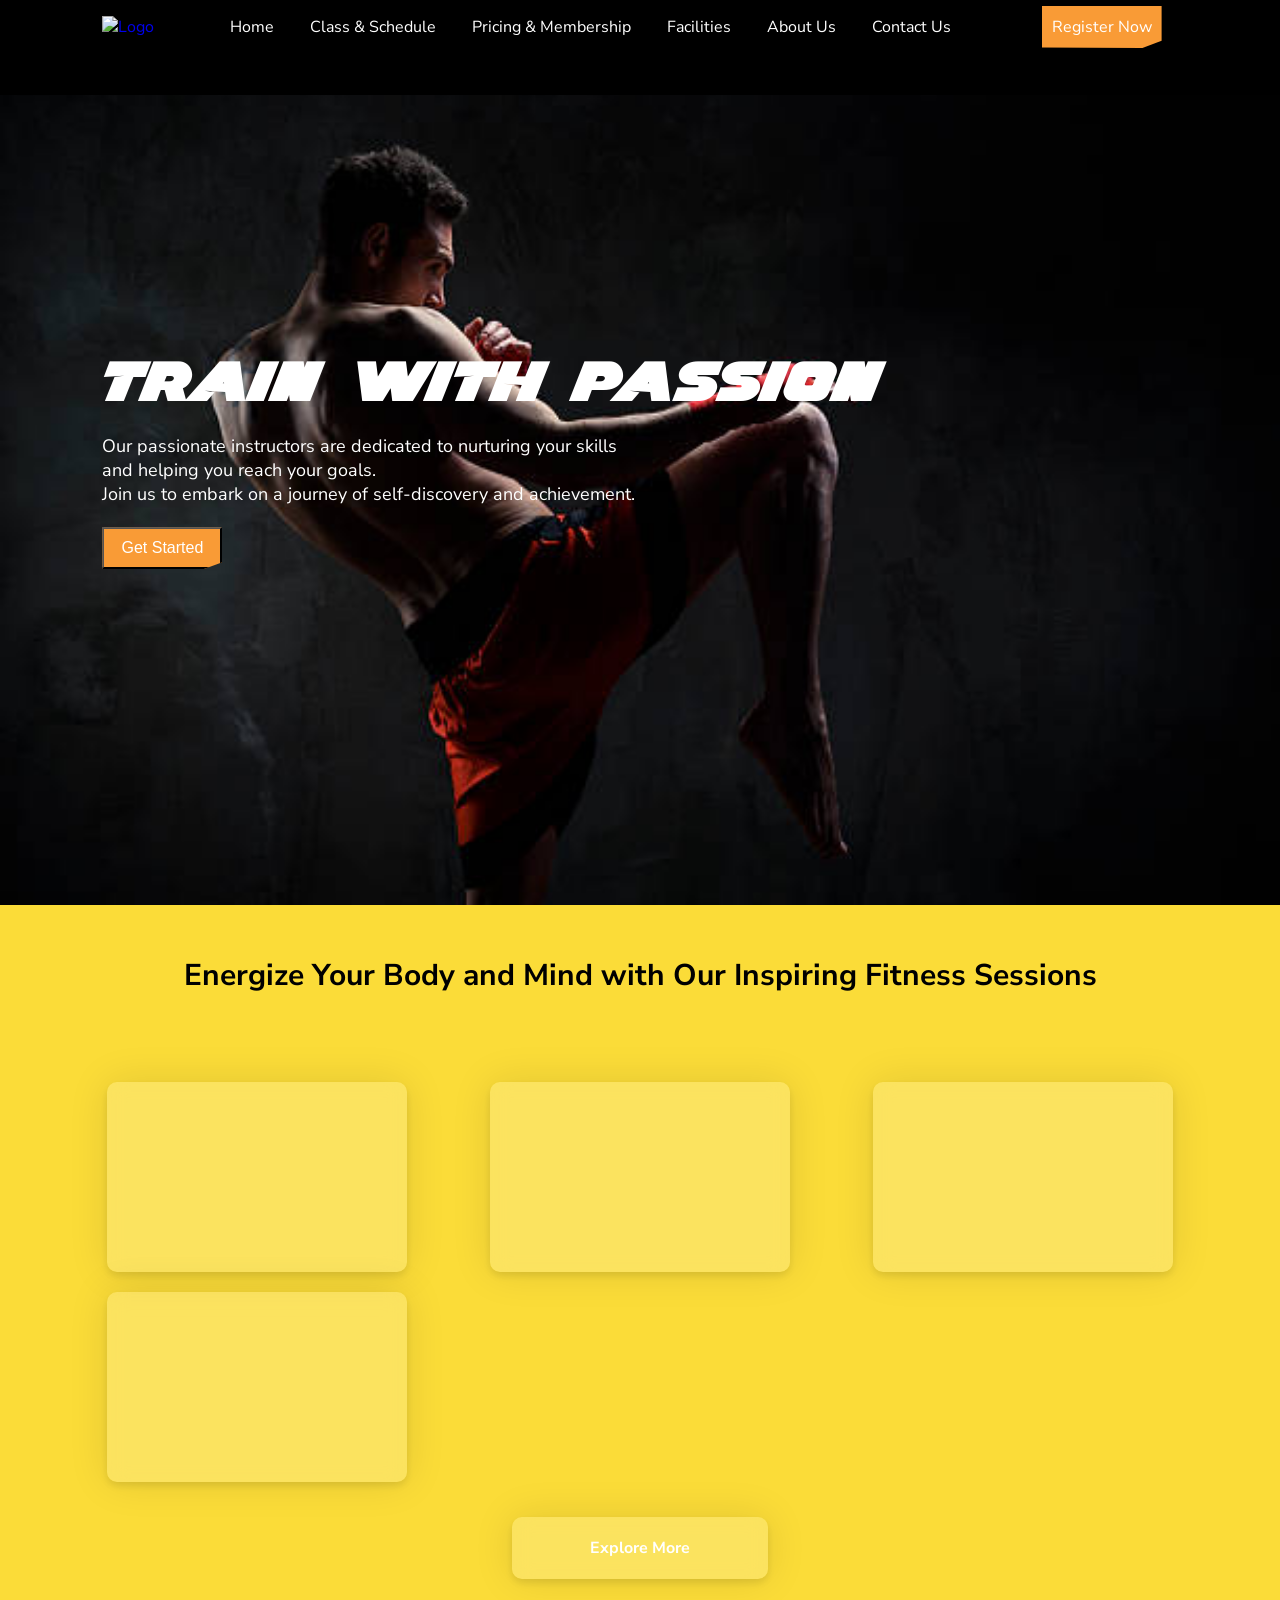
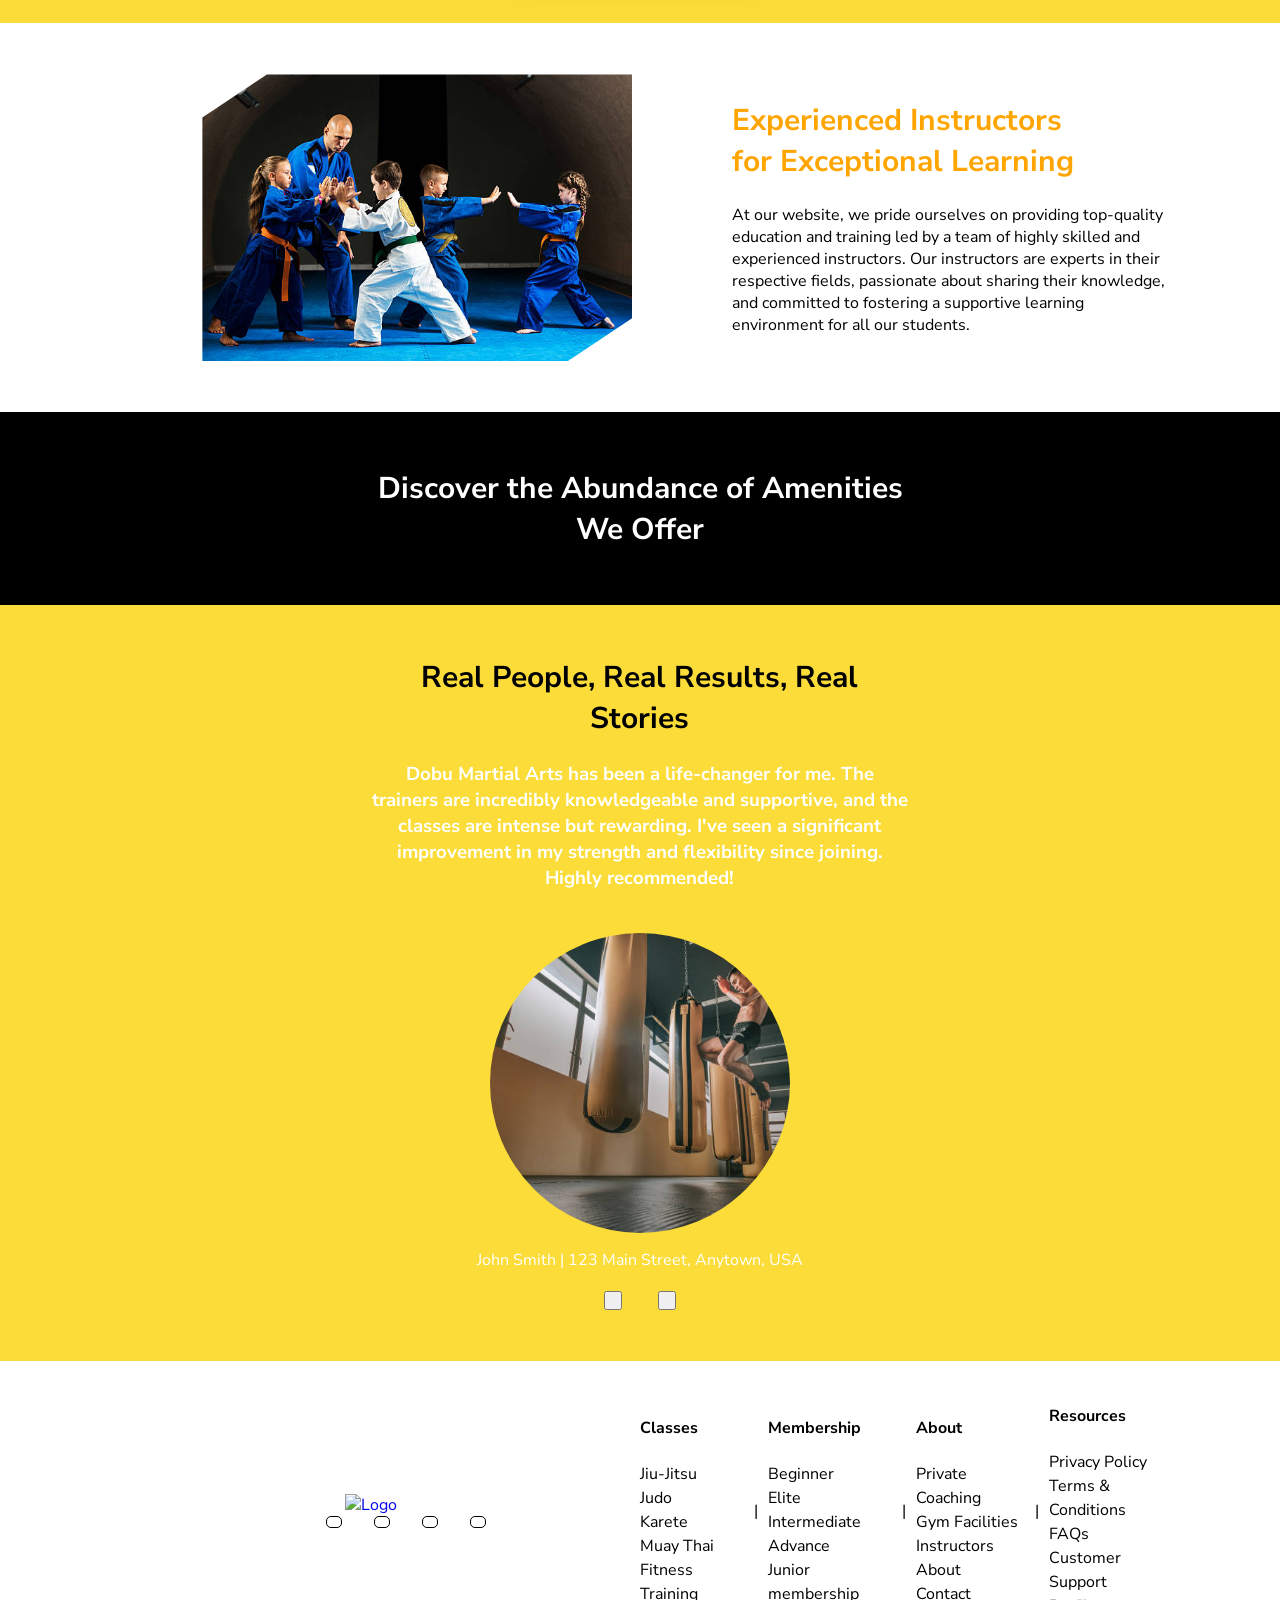
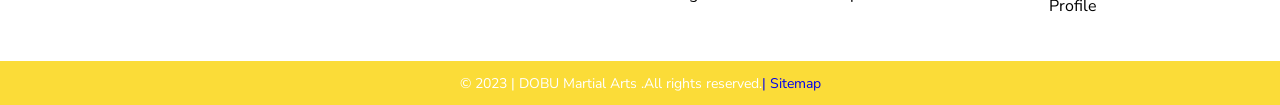
==== index.html @ a9aabcad "first commit" ====
<!DOCTYPE html>
<html lang="en">
<head>
    <meta charset="UTF-8">
    <meta name="viewport" content="width=device-width, initial-scale=1.0">

    <title>Home</title>

    <link rel="stylesheet" type="text/css" href="home.css" /> 

    <link rel="icon" type="image/x-icon" href="/images/favicon.ico">

    <script src="https://kit.fontawesome.com/cb80f46778.js" crossorigin="anonymous"></script>


    <script src="https://ajax.googleapis.com/ajax/libs/jquery/3.6.0/jquery.min.js"></script>

    <script>
        $(document).ready(function () { 
        $("#header").load("./htmlfiles/header.html"); 
        $("#footer").load("./htmlfiles/footer.html"); 
      });
    </script>

</head>
<body>

<header id="header"></header>
<section class="home">
    <div class="home-content">
       
            <h1>Train with Passion</h1>  
            <br>
            <p>Our passionate instructors are dedicated to nurturing your skills 
              <br>and helping you reach your goals.<br>Join us to embark on a journey of self-discovery and achievement.</p>
           <br>
           <a href="register.html" style="text-decoration: none; color:white">
            <button onclick="register.html"> Get Started</button></a>

        
    </div>
</section>

<section class="class">
    <h1>Energize Your Body and Mind with Our Inspiring Fitness Sessions</h1>
<section class="intro">
    
    <div class="container">
        <div class="card">
            <div class="imgg">
                <img src="https://i.ibb.co/ChRgMtr/card1.jpg" alt="">
            </div>
            <div class="content">
                <h2> Martial Arts Classes</h2>
                <br>
                <p>Unleash your true potential as you learn self-defense, enhance your physical fitness, and embrace the harmony of mind, body, and spirit. </p>
            </div>
        </div>
        <div class="card">
            <div class="imgg">
                <img src="https://i.ibb.co/zWMgXQg/card2.jpg" alt="">
            </div>
            <div class="content">
                <h2> Fitness Training</h2>
                <br>
                <p>Whether you're a beginner or an advanced athlete, our personalized fitness programs will help you reach your goals and elevate your overall performance.</p>
            </div>
        </div>
        <div class="card">
            <div class="imgg">
                <img src="https://i.ibb.co/1fwNGSF/card3.jpg" alt="">
            </div>
            <div class="content">
                <h2> Child Martial Classes</h2>
                <br>
                <p>Our Child Martial Arts Classes at DoBu Martial Arts Gym are designed to instill confidence, discipline, and respect in our young warriors. </p>
            </div>
        </div>
        <div class="card">
            <div class="imgg">
                <img src="https://i.ibb.co/QkLZ2dc/card4.jpg" alt="">
            </div>
            <div class="content">
                <h2> Private Coaching </h2>
                <br>
                <p>Through one-on-one guidance, you'll accelerate your progress, hone your skills, and unlock your full potential in the world of martial arts. </p>
            </div>
        </div>
    </div>
</section>
<a href="classes.html" style="text-decoration: none; color:white">

    <h3> Explore More</h3>
</a>
    <br>
    <br>
</section>

<section class="about">
    <img src="./images/instructor.jpg" class="image" alt="Instructors Image">
<div class="content">
    <h1>Experienced Instructors <br>for Exceptional Learning</h1>
    <br>
    <p>
      At our website, we pride ourselves on providing top-quality education and training led by a team of highly skilled and experienced instructors. Our instructors are experts in their respective fields, passionate about sharing their knowledge, and committed to fostering a supportive learning environment for all our students.
    </p>
</div>
  </section>



<section>
    <div class="slideshow-container">
        <h2 style="color:#ffffff;">Discover the Abundance of Amenities We Offer</h2>
        <div class="slide">
            <img src="https://i.ibb.co/R0HyQky/Martial-Area.jpg" alt="Martial Arts Area">
            <div class="label">Martial Arts Area</div>
        </div>
        <div class="slide">
            <img src="https://i.ibb.co/VggKYXV/Gym-Facilities.jpg" alt="Gym Facilities">
            <div class="label">Gym Facilities</div>
        </div>
        <div class="slide">
            <img src="https://i.ibb.co/s6xnH23/Sauna.jpg" alt="Sauna and Steam rooms">
            <div class="label">Sauna and Steam rooms</div>
        </div>
        <div class="slide">
            <img src="https://i.ibb.co/C28s17X/Showerroom.jpg" alt="Changing and showering rooms">
            <div class="label">Changing and showering rooms</div>
        </div>
        <div class="slide">
            <img src="https://i.ibb.co/nmBWTTR/exterior.jpg" alt="Dobu Martial Arts Exterior ara">
            <div class="label"> Dobu Martial Arts Exterior ara</div>
        </div>
      
    </div>
</section>


<section class="testimonials">
  <div class="carouseltestimonials" id="carouseltestimonials">

      <div class="carousel-inner">
        <h1>Real People, Real Results, Real Stories</h1>
        <br>
        
        <div class="carousel-item active">
          <h3>Dobu Martial Arts has been a life-changer for me. The trainers are incredibly knowledgeable and supportive, and the classes are intense but rewarding. I've seen a significant improvement in my strength and flexibility since joining. Highly recommended!</h3>
          <br>
          <img class="testimonial-image" src="images/trainner3.jpg" alt="dog-profile">
          <br>
          <p> John Smith |
            123 Main Street, Anytown, USA</p>
        </div>

        <div class="carousel-item">
          <h3>I've always wanted to learn self-defense, and Dobu Martial Arts provided the perfect environment for that. The instructors are patient and skilled, making the learning process enjoyable. The confidence I've gained from their classes is priceless. Thank you, Dobu!</h3>
          <br>
          <img class="testimonial-image" src="./images/trainner1.jpg" alt="lady-profile">
          <br>
          <p>Emily Johnson |
            456 Oak Avenue, Cityville, USA</p>
        </div>

        <div class="carousel-item">
          <h3>Dobu Martial Arts is not just a gym; it's a community. The camaraderie among fellow members is amazing, and the coaches genuinely care about your progress. The fitness training has taken my stamina to a whole new level. I feel stronger, healthier, and more focused than ever before!</h3>
          <br>
          <img class="testimonial-image" src="./images/trainner2.jpg" alt="gym-person-profile">
          <br>
          <p>Michael Lee |
            789 Elm Road, Suburbia, USA</p>
        </div>
        <!-- Add more carousel items as needed -->
    </div>
    <div class="icons">
      <button class="carousel-control-prev" type="button" data-bs-target="#carouseltestimonials" data-bs-slide="prev">
        <span class="carousel-control-prev-icon" aria-hidden="true"></span>
        <span class="visually-hidden"><i class="fa-solid fa-chevron-left"></i></span>
      </button>
      <button class="carousel-control-next" type="button" data-bs-target="#carouseltestimonials" data-bs-slide="next">
        <span class="carousel-control-next-icon" aria-hidden="true"></span>
        <span class="visually-hidden"><i class="fa-solid fa-angle-right"></i></span>
      </button>
    </div>
    </div>
  </section>
  




<footer id="footer"></footer>
<script> 
//carousel slideshpw
const slides = document.querySelectorAll('.slide');
        let currentSlide = 0;
        
        function showSlide() {
            slides[currentSlide].style.display = 'none';
            currentSlide = (currentSlide + 1) % slides.length;
            slides[currentSlide].style.display = 'block';
        }
        
        // Change slide every 3 seconds (adjust the time as needed)
setInterval(showSlide, 3000);


// carousel clickable
document.addEventListener('DOMContentLoaded', function () {
  const carouselItems = document.querySelectorAll('.carousel-item');
  let currentItemIndex = 0;

  function showItem(index) {
    if (index >= 0 && index < carouselItems.length) {
      carouselItems[currentItemIndex].classList.remove('active');
      carouselItems[index].classList.add('active');
      currentItemIndex = index;
    }
  }

  function nextItem() {
    showItem(currentItemIndex + 1);
  }

  function prevItem() {
    showItem(currentItemIndex - 1);
  }

  document.querySelector('.carousel-control-prev').addEventListener('click', prevItem);
  document.querySelector('.carousel-control-next').addEventListener('click', nextItem);
});

</script>
</body>
</html>
---- home.css ----
@import url('https://fonts.googleapis.com/css2?family=Montserrat&family=Nunito+Sans&display=swap');

/*! Generated by Font Squirrel (https://www.fontsquirrel.com) on July 27, 2023 */



@font-face {
    font-family: "SpotLight";
    src: url('fonts/spot_light-webfont.woff') format('truetype');
    font-weight: normal;
    font-style: normal;

}





*{
 margin: 0;
 padding: 0;
 box-sizing: border-box;
 outline: none;
 transition: 0.2 s;
 text-decoration: none;
}

body{
    background:#000;
    font-family: "Montserrat";
    margin-top: 95px;
}


.home {
    background-image: url(/images/home1.jpg);
    background-size: cover; /* Ensure the photo covers the entire background */
    background-position: center; /* Center the photo horizontally and vertically */
    height: 90vh; /* Set the height of the section to the full viewport height */
    display: flex;
    align-items: center; /* Center the content vertically */
    font-family: Arial, sans-serif; /* Set your desired font family */
    color: #fff; /* Set the text color to white */
    
}

/* Style the overlay text container */
.home-content {
    text-align: left; /* Center the text inside the container */
    margin:8%;
    
}

.home-content h1 {
    font-size: 64px;
    letter-spacing: 3px;
    font-family: 'SpotLight', Arial, sans-serif;
    
}



.home-content p {
  font-family: "Nunito Sans";
    
}

.home-content {
    font-size: 18px;
    margin-top: 20px; /* Add spacing between the heading and paragraph */
}

.home-content button{
        background: #F99B36;
        clip-path: polygon(100% 0, 100% 83%, 84% 100%, 0 99%, 0 0);
        padding: 10px;
        width: 120px;
        color:#ffffff;
        cursor: pointer;
        font-size: 16px;
    
    
}


.class{
    text-align: center;
    background: #fbdc38;
    
}
   
.class h1{
    padding:50px;
    font-size: 30px;
    
}

.class h3{
    font-size: 16px;
    padding:20px;
    bottom: 0;
    right: 0;
    left: 0;
    margin-left: auto;
    margin-right: auto;
    width: 20%;
    border-radius: 10px; /* Add rounded corners for a smoother look */

    background: rgba(255, 255, 255, 0.2); /* Set a semi-transparent white background color */
    backdrop-filter: blur(10px); /* Apply the blur effect to create glass-like appearance */
    box-shadow: 0 4px 8px rgba(0, 0, 0, 0.1), 0 0 40px rgba(0, 0, 0, 0.1); /* Add a more prominent glow effect */  
    /*margin-right: auto;
    width: 15%;
    clip-path: polygon(100% 0, 100% 83%, 84% 100%, 0 99%, 0 0);
    */

}
.intro{
    display:flex;
    align-items: center;
    justify-content: center;
}

.container{
    position:relative;
    width:1600px;
    display:flex;
    align-items: center;
    justify-content: space-between;
    padding:2% 8%;
    flex-wrap: wrap;

}

.container .card{
    position: relative;
    max-width: 300px;
    height:190px;
    margin: 10px 5px;
    padding:20px 15px;
    display:flex;
    align-items: center;
    flex-direction: column;
    transition: 0.8s ease-in-out;
    background: rgba(255, 255, 255, 0.2); /* Set a semi-transparent white background color */
    backdrop-filter: blur(10px); /* Apply the blur effect to create glass-like appearance */
    border-radius: 10px; /* Add rounded corners for a smoother look */
    box-shadow: 0 4px 8px rgba(0, 0, 0, 0.1), 0 0 40px rgba(0, 0, 0, 0.1); /* Add a more prominent glow effect */
}
.container .card:hover{
    
    height:370px;
   

}

.container .card  .imgg{
    position: relative;
    max-width: 250px;
    max-height:260px;
    top: -40px;
    z-index: 1;

}
.container .card  .imgg img{
    max-width: 100%;
    height: 180px;
    border-radius: 7.5px;

}
.container .card  .content{
    margin-top: -140px;
    padding: 10px 15px;
    text-align: center;
    color: #111;
    visibility:hidden;
    opacity: 0;
    transition: 0.8s ease-in-out;

}

.container .card:hover  .content{
    opacity: 1;
    visibility: visible;
    margin-top: -40px;
}



/* Style the slideshow container and set a border radius */
.slideshow-container {
    max-width: 600px;
    margin: 2% auto;
    overflow: hidden;
    position: relative;
    text-align: center;
}

.slideshow-container h2{
    padding: 30px;
    font-size: 30px;
}

.slide {
    display: none;
}


.slide img {
    width: 100%;
    height: 70%;
}


.label {
    background: rgba(0, 0, 0, 0.3);
    color: #fff;
    position: absolute;
    bottom: 0;
    right: 0;
    left: 0;
    margin-left: auto;
    margin-right: auto;
    width: 40%;
    padding: 10px;
    margin-bottom: 50px;
    text-align: center;
    font-size: 16px;
    opacity: 0; 
    transition: opacity 0.2s;
}


.slide:hover .label {
    opacity: 1;
}

.about {
    background-color: rgb(255, 255, 255);
    padding: 4% 8%;
    display: flex;
    align-items: center;
  }


.about h1{
    font-size: 30px;
    color: orange;
  }

.content{
    flex:1;
}

.about .image {
    flex: 1;
    max-width: 40%; /* Adjust this value to make the image shrink more */
    margin: 0 100px;
    clip-path: polygon(15% 0, 100% 0, 100% 85%, 85% 100%, 0 100%, 0 15%);
}



.about .content {
    flex: 1;
    width: 50%;
    color: #000;
}
.testimonial-container {
    display: flex;
    padding: 2% 8%;
    color: black;
    justify-content: center;
    align-items: center;
    
  }

.testimonials {
    background-color: #fbdc38;
    color:#fff; /* Dark-colored text (use your desired dark color) */
    padding: 4% 8%;
  }
  
  .carouseltestimonials {
    display: flex;
    flex-direction: column;
    align-items: center;
    text-align: center;
   
  }
  
  .carousel-inner {
    position: relative;
    left: auto;
    right: auto;
    width: 50%;
    
  }
  .carousel-inner h1{
    font-size: 30px;
    color: #000; /* Dark-colored text (use your desired dark color) */

  }
  
  .carousel-item {
    display: none;
    margin-bottom: 20px;
    text-align: center;
  }
  
  .carousel-item.active {
    display: block;
  }
  
  .testimonial-image {
    margin-top: 20px;
    width: 300px;
    height: 300px;
    border-radius: 50%;
    object-fit: cover;
    margin-bottom: 10px;
  }

  .icons{
    width: 10%;
    display: flex;
    align-items: center;
    justify-content: space-around;
  }

.icons i{
        text-decoration: none;
        color:F99B36;
        padding: 5px 7px;
        border-radius: 5px;
}
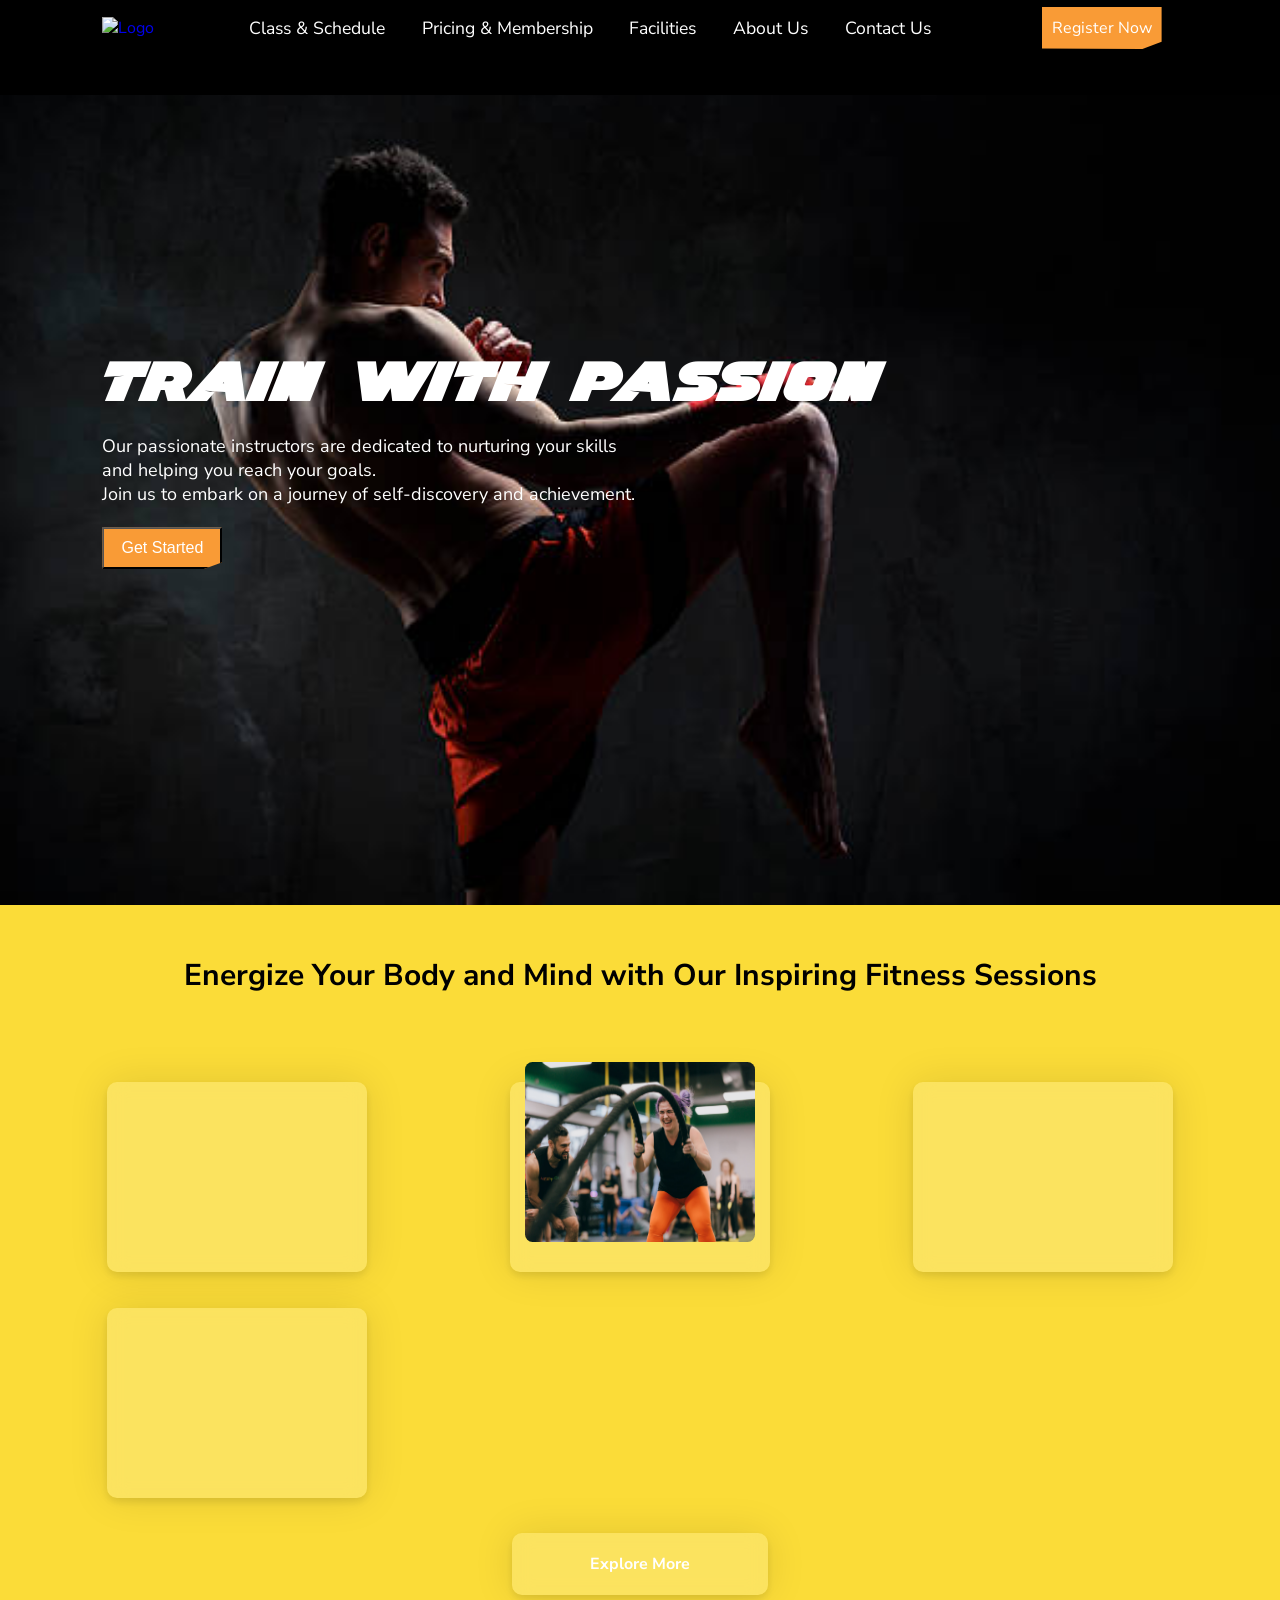
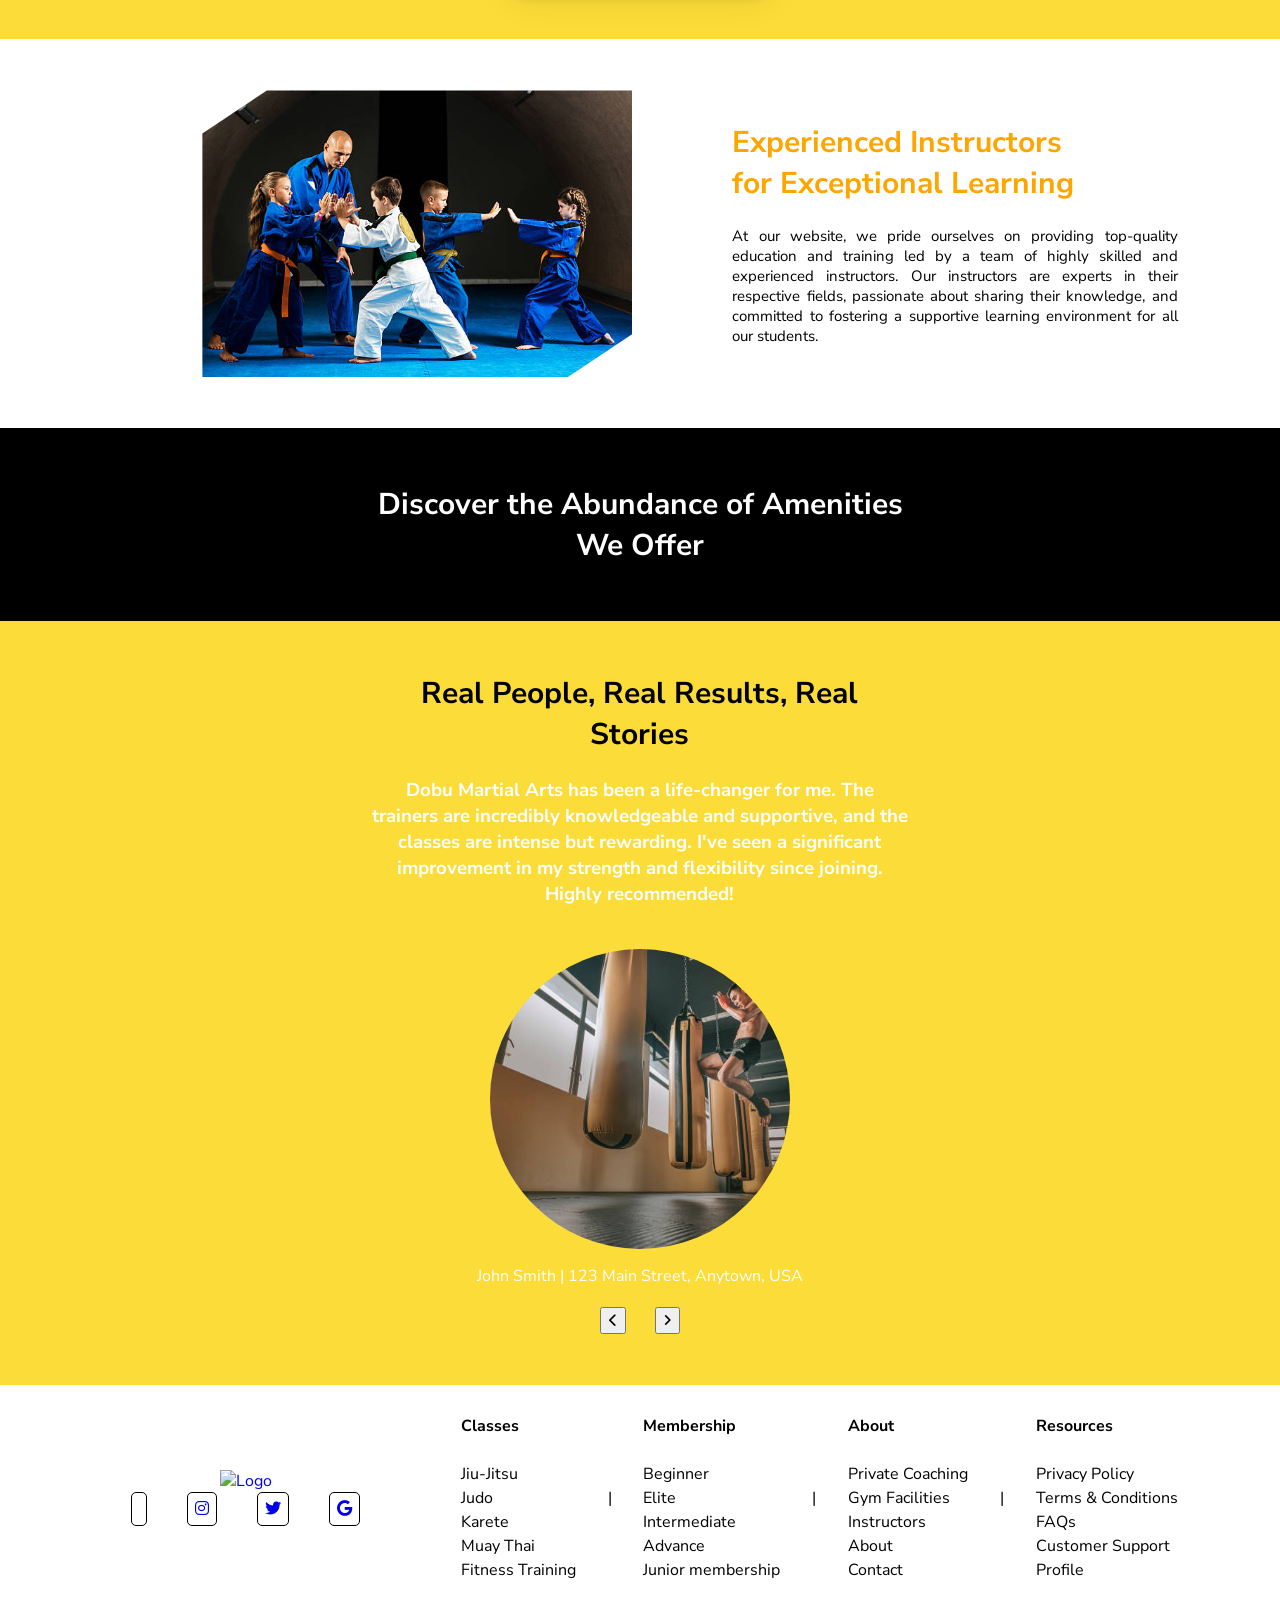
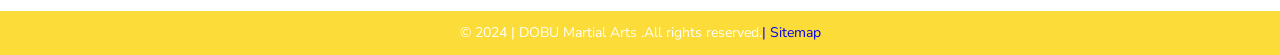
==== commit 1bb2be6c: "first commit" ====
--- a/index.html
+++ b/index.html
@@ -58,7 +58,7 @@
         </div>
         <div class="card">
             <div class="imgg">
-                <img src="https://i.ibb.co/zWMgXQg/card2.jpg" alt="">
+                <img src="./images/card2.jpg" alt="">
             </div>
             <div class="content">
                 <h2> Fitness Training</h2>
--- a/home.css
+++ b/home.css
@@ -248,7 +248,10 @@
     font-size: 30px;
     color: orange;
   }
-
+  .about p{
+    font-size: 15px;
+    text-align: justify;
+}
 .content{
     flex:1;
 }
@@ -335,4 +338,187 @@
         padding: 5px 7px;
         border-radius: 5px;
 }
-
+@media (max-width: 1500px) {
+     /* Class */
+     .container {
+        gap: 1rem;
+    }
+    .container .card{
+        max-width: 260px;  
+    }
+}
+
+@media (max-width: 1100px) {
+     /* Class */
+     .container {
+        gap: 1rem;
+    }
+    .container .card{
+        max-width: 250px;  
+    }
+    /* About */
+    .about h1{
+        font-size: 25px;
+    }
+    .about p{
+        font-size: 12px;
+    }
+    .about .image {
+        margin: 0 90px;
+    }
+       /* Testimonials */
+    .carousel-inner {
+         width: 60%;
+    }
+
+}
+
+@media (max-width: 900px) {
+    /* Class */
+    .container {
+        gap: 1.5rem;
+    }
+    .container .card{
+        max-width: 280px;  
+    }
+     /* About */
+     .about h1{
+        font-size: 20px;
+    }
+    .about p{
+        font-size: 11px;
+    }
+    .about .image {
+        margin: 0 60px;
+    }
+    /* Testimonials */
+.carousel-inner {
+    width: 70%;
+}
+}
+
+@media (max-width: 750px) {
+    /* Class */
+    .container .card{
+        max-width: 220px;     
+    }
+    .container .card  .content h2{
+        font-size: 1.2em;
+      }
+      .container .card  .content p{
+          font-size: 14px;
+        }
+    /* About */
+    .about h1{
+       font-size: 18px;
+   }
+   .about p{
+       font-size: 10px;
+   }
+   .about .image {
+       margin: 0 50px;
+   }
+   .slideshow-container {
+    max-width: 550px;
+}
+/* Testimonials */
+.carousel-inner {
+    width: 70%;
+}
+.carousel-inner h1 {
+    font-size: 26px;
+}
+.carousel-inner h3 {
+    font-size: 18px;
+}
+}
+
+@media (max-width: 600px) {
+    .home {
+       
+        height: 60vh; /* Set the height of the section to the full viewport height */
+        
+        
+    }
+    /* Home Content */
+    .home-content h1 {
+        font-size: 2.4rem;
+        letter-spacing: 2px;
+    }
+    .home-content p {
+        font-size: 13px;
+    }
+    .container .card  .content h2{
+      font-size: 1em;
+    }
+    .container .card  .content p{
+        font-size: 13px;
+      }
+    /* Class */
+    .class h1 {
+        padding: 20px;
+        font-size: 1.4rem;
+    }
+    .intro {
+        display: flex;
+        flex-direction: row;
+    }
+    .container {
+        flex-direction: column;
+        gap: 1.5rem;
+    }
+    .class h3{
+        font-size: 10px;
+        padding:13px;
+        width: 25%;
+    }
+    /* About */
+    .about {
+       
+        display: flex;
+        flex-direction: column;
+        align-items: center;
+        gap: 1rem;
+        width: 100%;
+      }
+    .about .content {
+        width: 80%;
+        margin: auto;
+    }
+    .about h1{
+        text-align: center;
+       font-size: 22px;
+   }
+   .about p{
+       font-size: 13px;
+   }
+   .about .image {
+       max-width: 60%;
+       margin: auto;
+   }
+   .slideshow-container h2 {
+    padding: 30px;
+    font-size: 25px;
+}
+.slideshow-container {
+    max-width: 350px;
+}
+/* Testimonials */
+.carousel-inner {
+    width: 90%;
+}
+.carousel-inner h1 {
+    font-size: 23px;
+}
+.carousel-inner h3 {
+    font-size: 16px;
+}
+.testimonial-image {
+    width: 250px;
+    height: 250px; 
+}
+.icons {
+    gap: 1rem;
+}
+}
+
